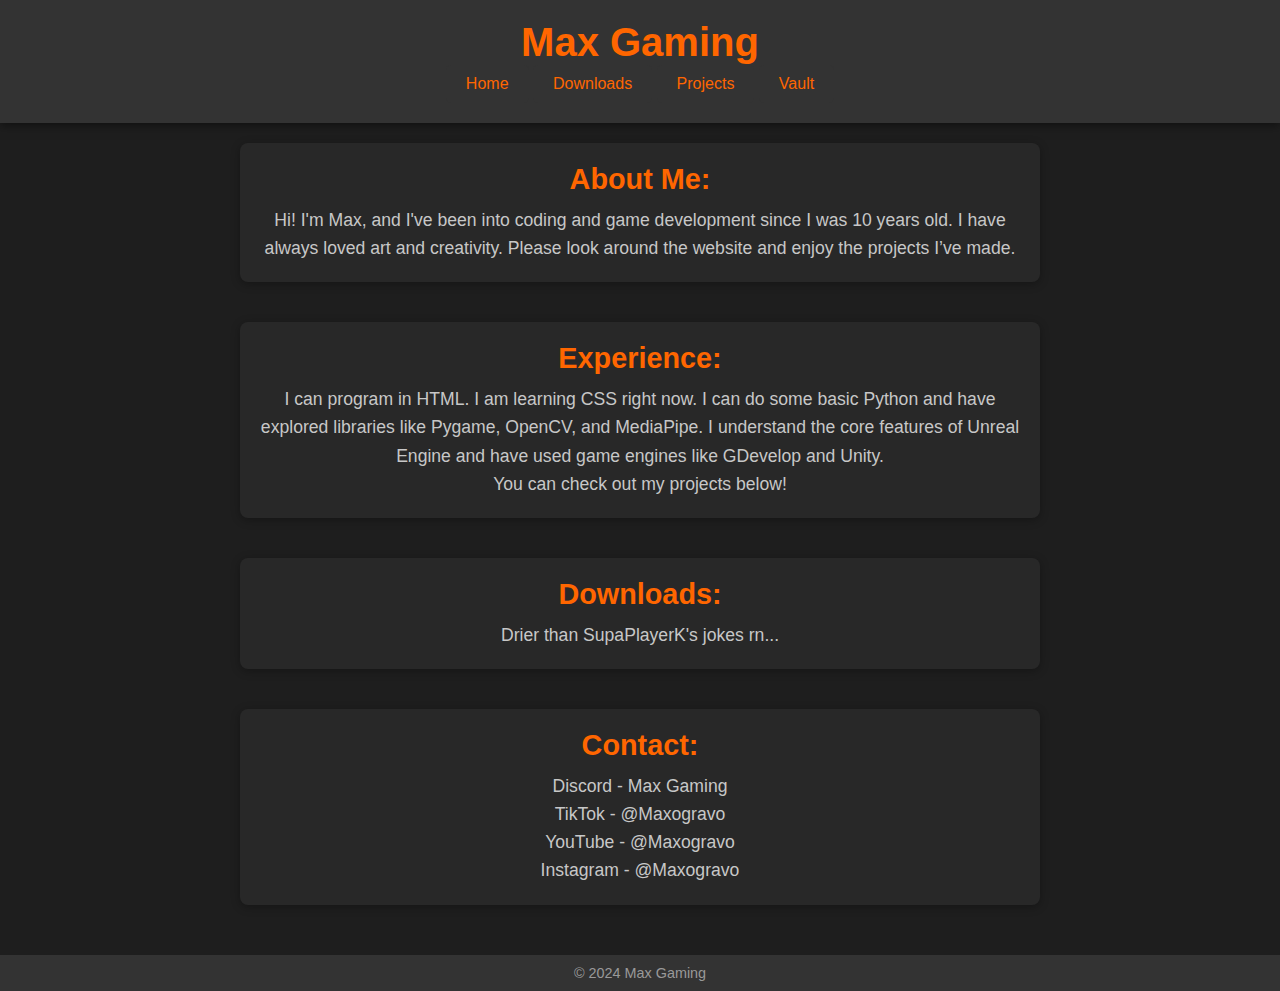
==== 1/home.html @ df3de173 "Add files via upload" ====
<!DOCTYPE html>
<html lang="en">
<head>
    <meta charset="UTF-8">
    <meta name="viewport" content="width=device-width, initial-scale=1.0">
    <title>Max Gaming</title>
    <link rel="stylesheet" href="style.css">
</head>
<body>
    <header>
        <h1><strong>Max Gaming</strong></h1>
        <a href="home.html" class="button">Home</a>
        <a href="down.html" class="button">Downloads</a>
        <a href="pro.html" class="button">Projects</a>
        <a href="vaultpass.html" class="button">Vault</a>
    </header>

    <section>
        <h2>About Me:</h2>
        <div class="about-content">
            <p>Hi! I'm Max, and I've been into coding and game development since I was 10 years old. I have always loved art and creativity. Please look around the website and enjoy the projects I’ve made.</p>
        </div>
    </section>

    <section>
        <h2>Experience:</h2>
        <p>I can program in HTML. I am learning CSS right now. I can do some basic Python and have explored libraries like Pygame, OpenCV, and MediaPipe. I understand the core features of Unreal Engine and have used game engines like GDevelop and Unity.</p>
        <p>You can check out my projects below!</p>
    </section>

    <section>
        <h2>Downloads:</h2>
        <p>Drier than SupaPlayerK's jokes rn...</p>
    </section>

    <section>
        <h2>Contact:</h2>
        <p>Discord - Max Gaming</p>
        <p>TikTok - @Maxogravo</p>
        <p>YouTube - @Maxogravo</p>
        <p>Instagram - @Maxogravo</p>
    </section>

    <footer>
        <p>© 2024 Max Gaming</p>
    </footer>
</body>
</html>
---- 1/style.css ----
/* General styles */
        * {
            margin: 0;
            padding: 0;
            box-sizing: border-box;
            font-family: Arial, sans-serif;
        }

        body {
            background-color: #1e1e1e;
            color: #f5f5f5;
            display: flex;
            flex-direction: column;
            align-items: center;
            text-align: center;
        }

        /* Button styling for links */
        .button {
            display: inline-block;
            background-color: #333;
            color: #ff6600;
            padding: 10px 20px;
            font-size: 16px;
            border-radius: 5px;
            text-decoration: none; /* Remove underline */
            cursor: pointer; /* Pointer cursor on hover */
            transition: background-color 0.3s ease, color 0.3s ease;
        }

        .button:hover {
            background-color: #ff6600;
            color: #333;
        }

        /* Header */
        header {
            background-color: #333;
            width: 100%;
            padding: 20px 0;
            box-shadow: 0px 2px 10px rgba(0, 0, 0, 0.5);
        }

        header h1 {
            font-size: 2.5rem;
            color: #ff6600;
        }

        /* Sections */
        section {
            max-width: 800px;
            width: 90%;
            margin: 20px auto;
            padding: 20px;
            background-color: #282828;
            border-radius: 8px;
            box-shadow: 0px 2px 10px rgba(0, 0, 0, 0.3);
        }

        h2 {
            font-size: 1.8rem;
            color: #ff6600;
            margin-bottom: 10px;
        }

        .about-content p, section p {
            font-size: 1.1rem;
            line-height: 1.6;
            color: #c7c7c7;
        }

        /* Footer */
        footer {
            margin-top: 30px;
            padding: 10px 0;
            background-color: #333;
            width: 100%;
            color: #999;
            font-size: 0.9rem;
        }

        footer p {
            margin: 0;
        }
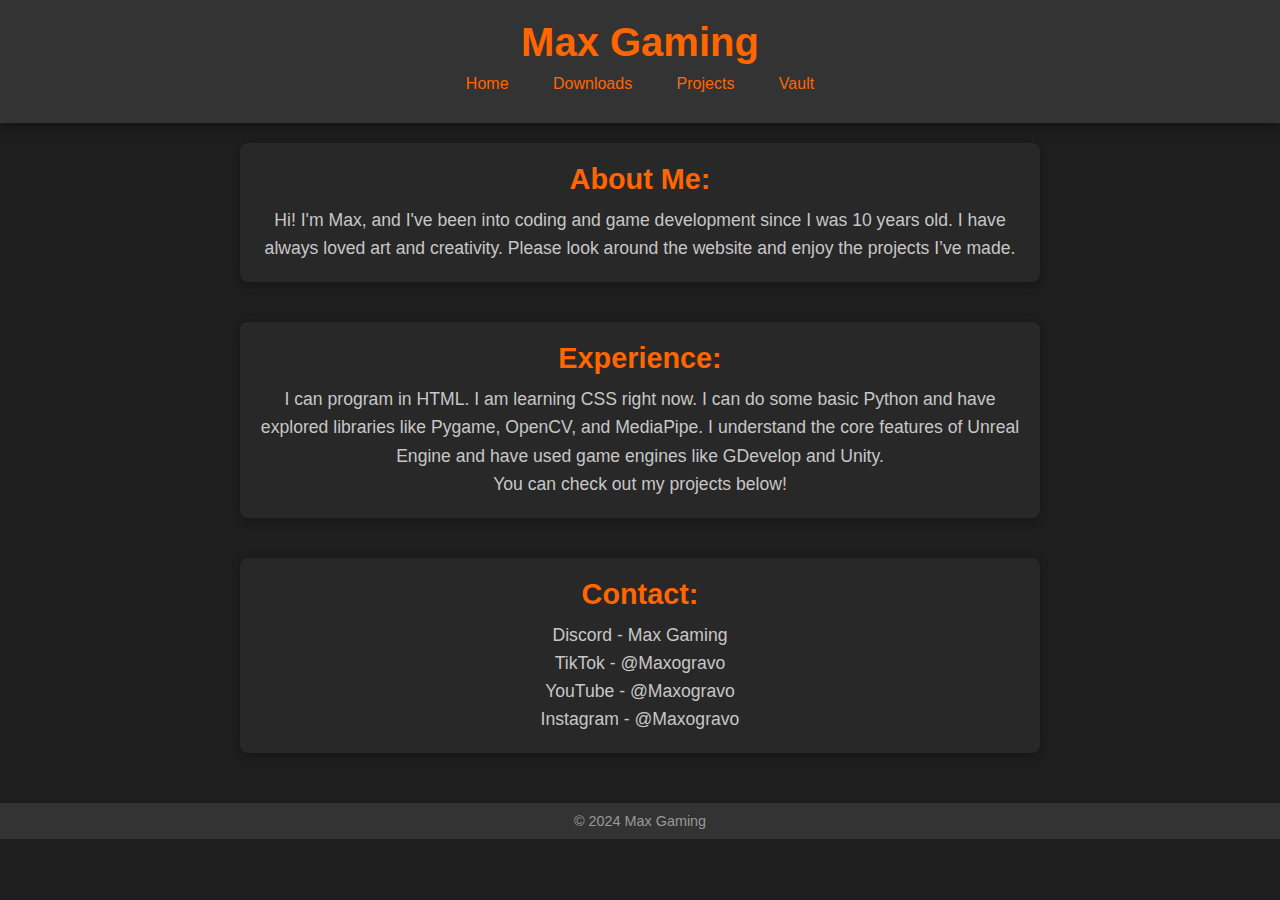
==== commit d2314f25: "Update home.html" ====
--- a/1/home.html
+++ b/1/home.html
@@ -29,11 +29,6 @@
     </section>
 
     <section>
-        <h2>Downloads:</h2>
-        <p>Drier than SupaPlayerK's jokes rn...</p>
-    </section>
-
-    <section>
         <h2>Contact:</h2>
         <p>Discord - Max Gaming</p>
         <p>TikTok - @Maxogravo</p>
@@ -45,4 +40,4 @@
         <p>© 2024 Max Gaming</p>
     </footer>
 </body>
-</html>+</html>
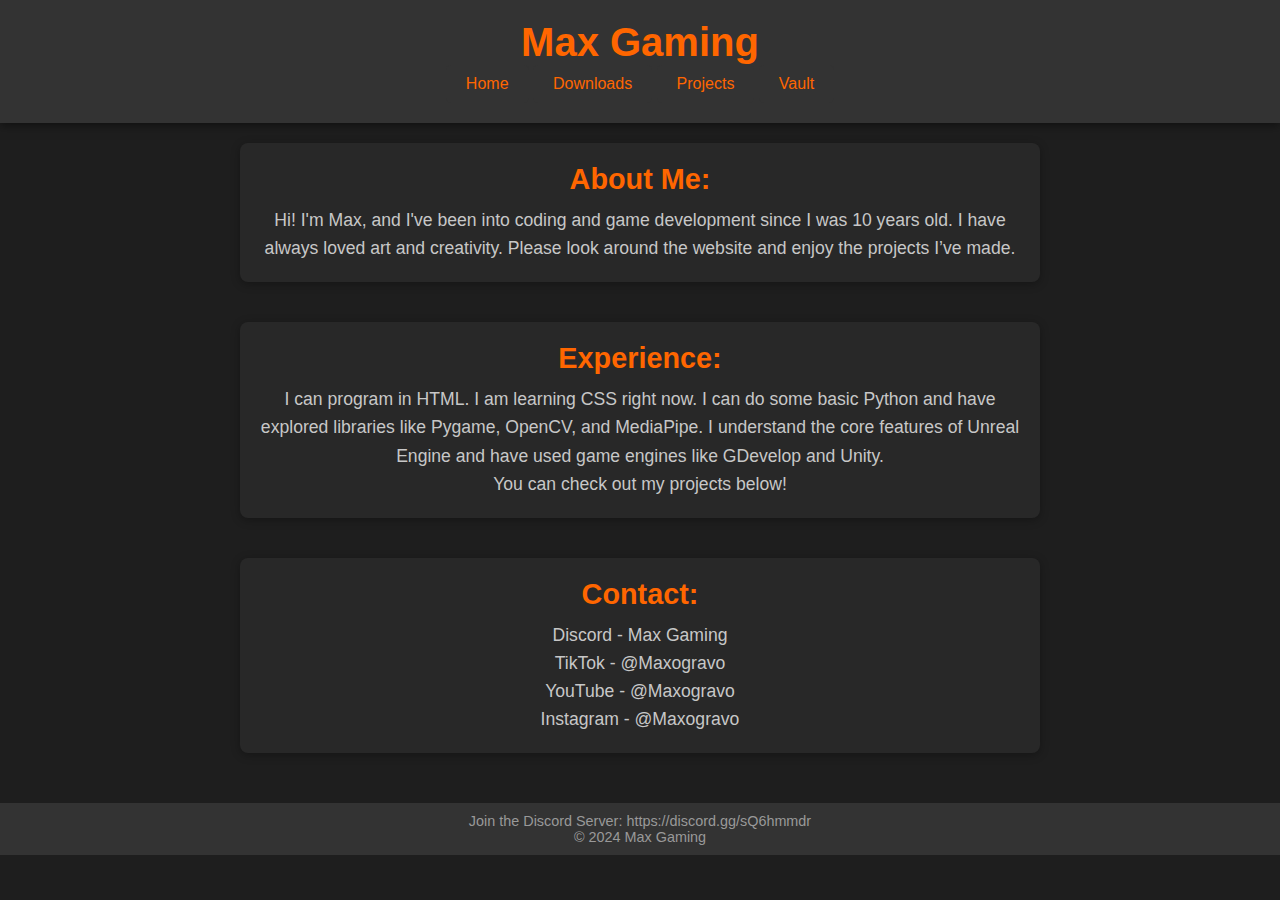
==== commit 6195af7f: "Update home.html" ====
--- a/1/home.html
+++ b/1/home.html
@@ -37,6 +37,7 @@
     </section>
 
     <footer>
+        <p>Join the Discord Server: https://discord.gg/sQ6hmmdr</p>
         <p>© 2024 Max Gaming</p>
     </footer>
 </body>
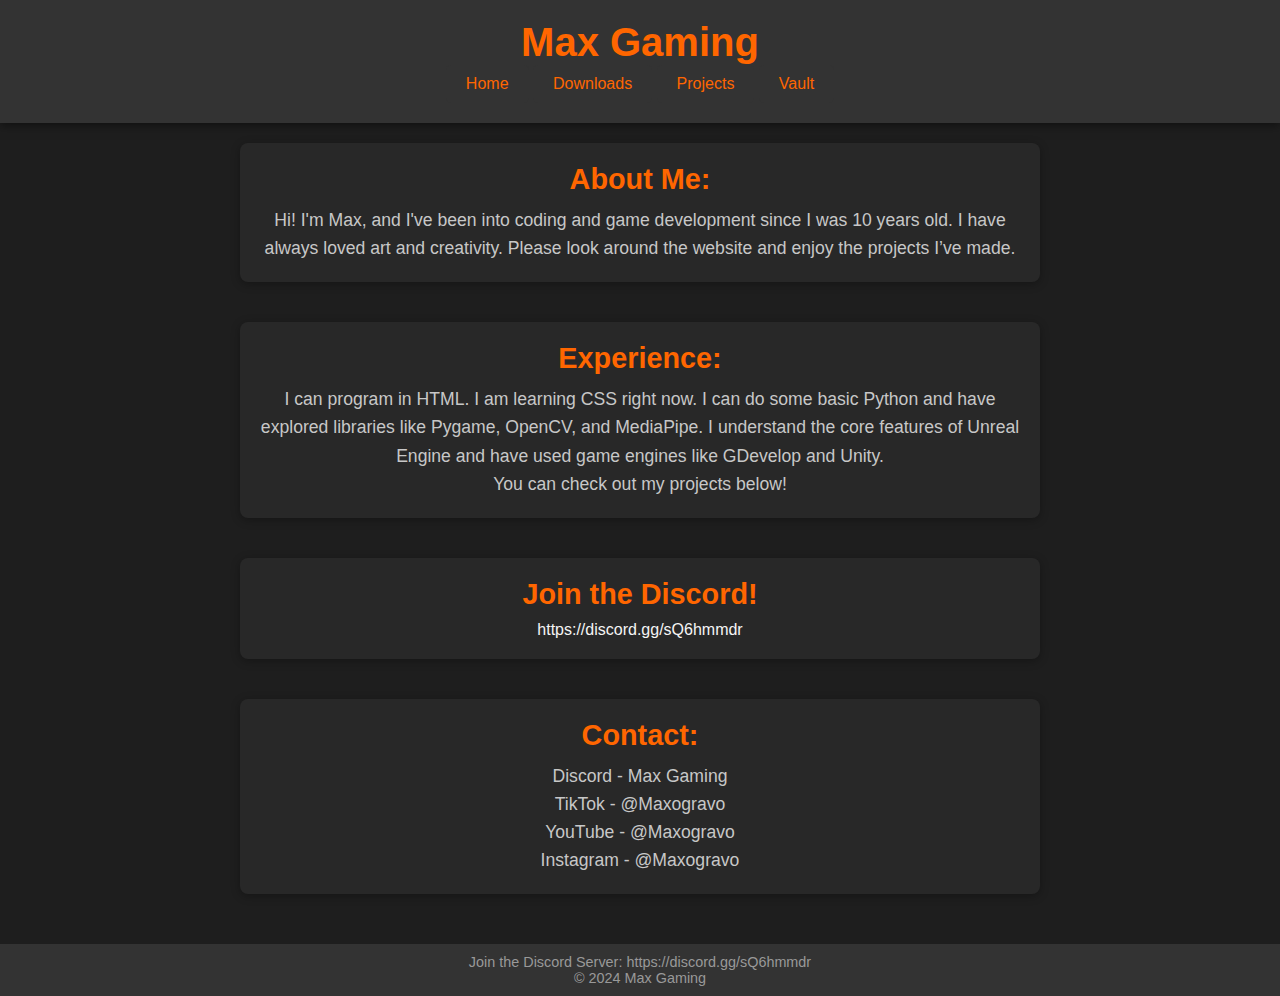
==== commit 19caa834: "Update home.html" ====
--- a/1/home.html
+++ b/1/home.html
@@ -29,6 +29,11 @@
     </section>
 
     <section>
+        <h2>Join the Discord!</h2>
+        <p1>https://discord.gg/sQ6hmmdr</p1>
+    </section>
+
+    <section>
         <h2>Contact:</h2>
         <p>Discord - Max Gaming</p>
         <p>TikTok - @Maxogravo</p>
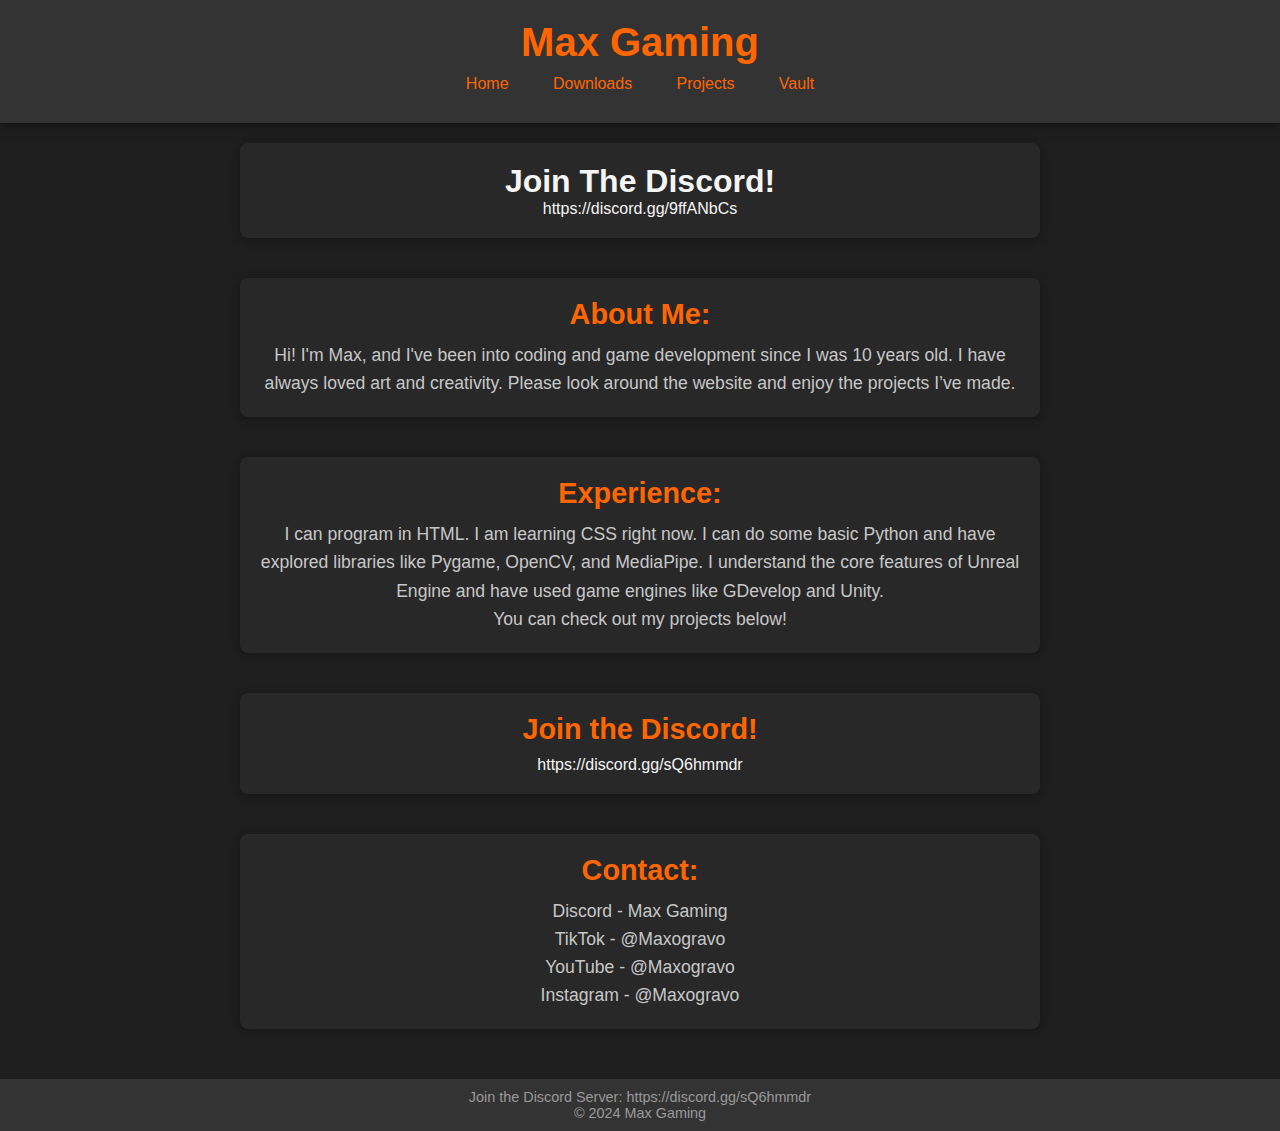
==== commit 9826e720: "discord link possible fix" ====
--- a/1/home.html
+++ b/1/home.html
@@ -14,6 +14,11 @@
         <a href="pro.html" class="button">Projects</a>
         <a href="vaultpass.html" class="button">Vault</a>
     </header>
+
+    <section>
+        <h1>Join The Discord!</h1>
+        <a>https://discord.gg/9ffANbCs</a>
+    </section>
 
     <section>
         <h2>About Me:</h2>
